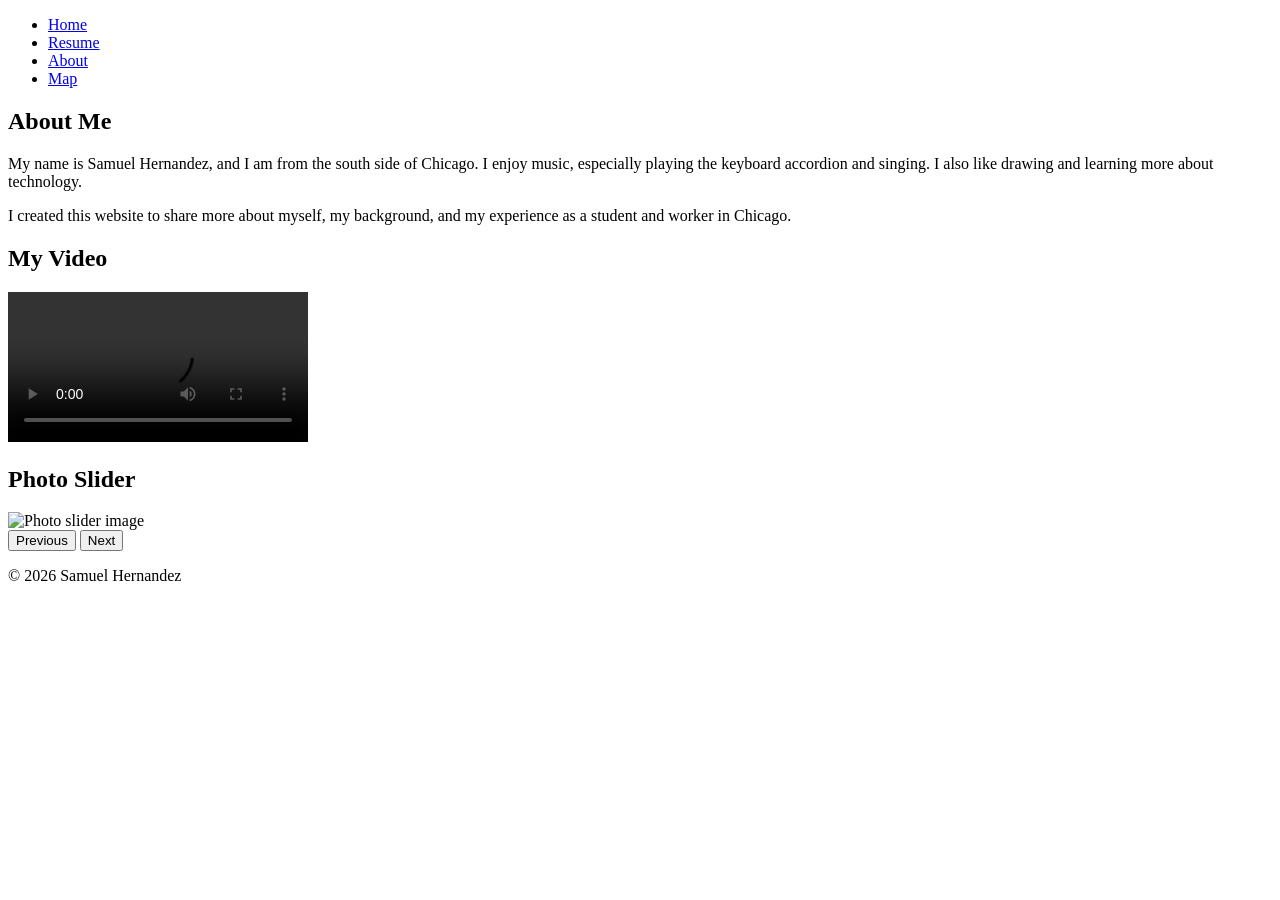
==== about.html @ e6e25882 "Create about.html" ====
<!DOCTYPE html>
<html lang="en">
<head>
  <meta charset="UTF-8">
  <meta name="viewport" content="width=device-width, initial-scale=1.0">
  <title>About | Samuel Hernandez</title>
  <link rel="preconnect" href="https://fonts.googleapis.com">
  <link rel="preconnect" href="https://fonts.gstatic.com" crossorigin>
  <link href="https://fonts.googleapis.com/css2?family=Poppins:wght@400;600;700&display=swap" rel="stylesheet">
  <link rel="stylesheet" href="css/reset.css">
  <link rel="stylesheet" href="css/style.css">
  <script src="js/script.js" defer></script>
</head>
<body>
  <header>
    <nav>
      <ul>
        <li><a href="index.html">Home</a></li>
        <li><a href="resume.html">Resume</a></li>
        <li><a href="about.html" class="active">About</a></li>
        <li><a href="map.html">Map</a></li>
      </ul>
    </nav>
  </header>

  <main>
    <section class="page-section">
      <h1>About Me</h1>
      <p>
        My name is Samuel Hernandez, and I am from the south side of Chicago.
        I enjoy music, especially playing the keyboard accordion and singing.
        I also like drawing and learning more about technology.
      </p>

      <p>
        I created this website to share more about myself, my background,
        and my experience as a student and worker in Chicago.
      </p>
    </section>

    <section class="video-section">
      <h2>My Video</h2>
      <video controls>
        <source src="IMG_2247.mov" type="video/mp4">
        Your browser does not support the video tag.
      </video>
    </section>

    <section class="slider-section">
      <h2>Photo Slider</h2>
      <img id="slider-image" src="slide1.jpeg" alt="Photo slider image">
      <div class="slider-buttons">
        <button id="prev-btn" type="button">Previous</button>
        <button id="next-btn" type="button">Next</button>
      </div>
    </section>
  </main>

  <footer>
    <p>&copy; 2026 Samuel Hernandez</p>
  </footer>
</body>
</html>
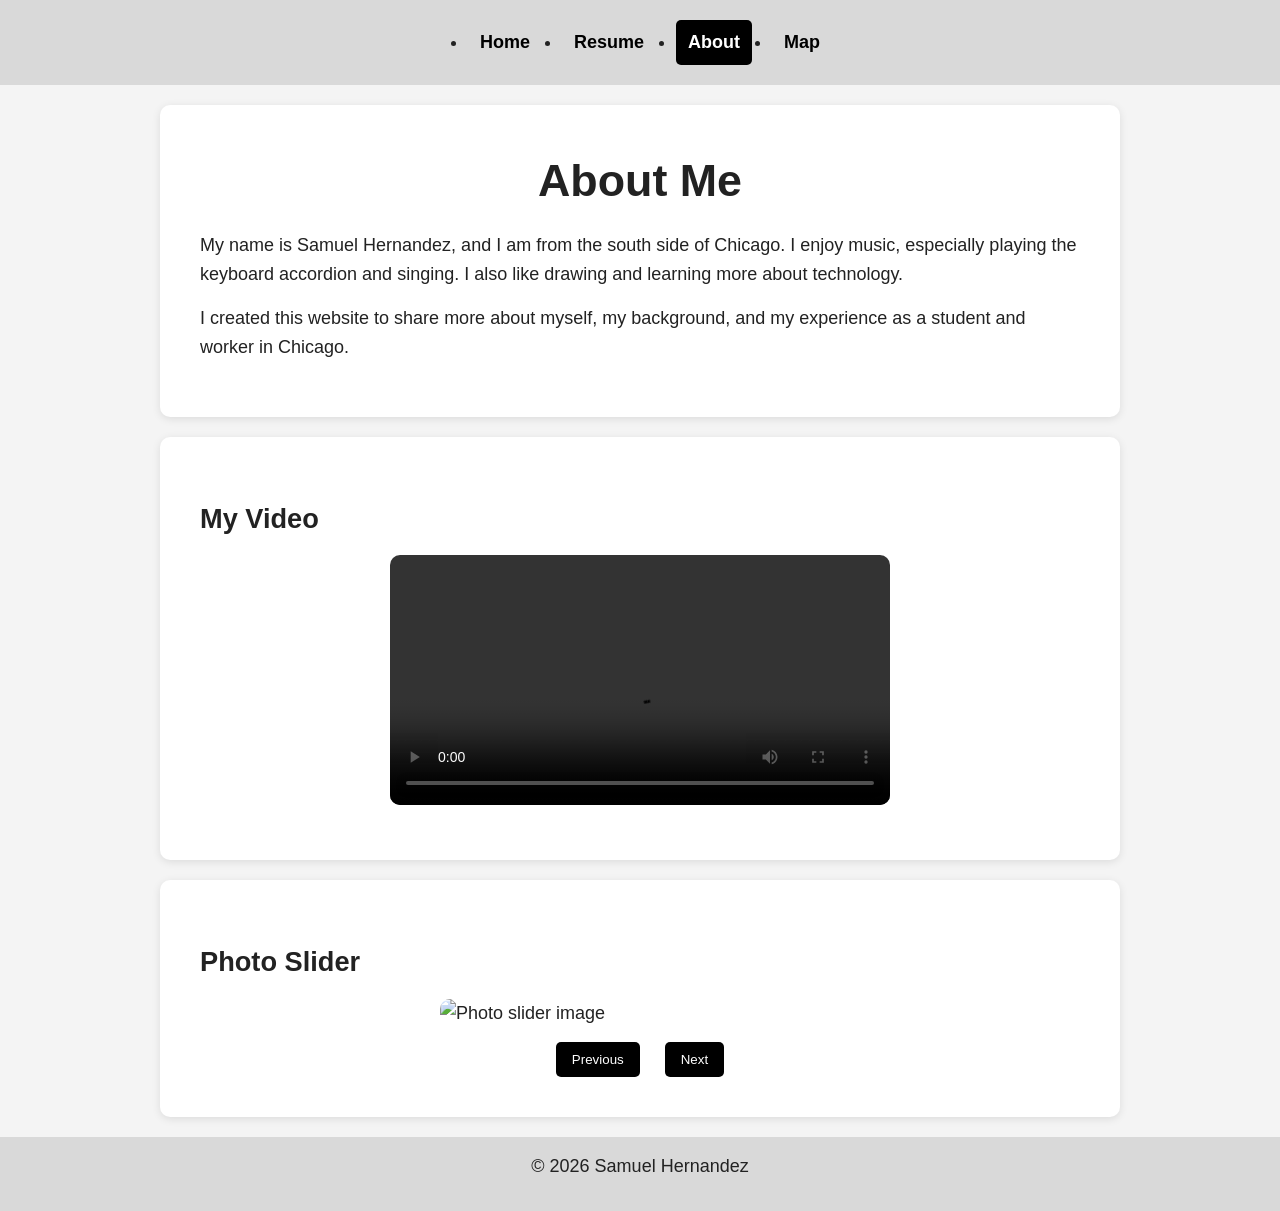
==== commit c9d3c842: "Update about.html" ====
--- a/about.html
+++ b/about.html
@@ -41,7 +41,7 @@
     <section class="video-section">
       <h2>My Video</h2>
       <video controls>
-        <source src="IMG_2247.mov" type="video/mp4">
+        <source src="3F11F00D-A571-4BED-B3E8-4041A26BD98.mov" type="video/quicktime">
         Your browser does not support the video tag.
       </video>
     </section>
--- a/css/style.css
+++ b/css/style.css
@@ -0,0 +1,208 @@
+body {
+  font-family: 'Poppins', Arial, sans-serif;
+  background-color: #f4f4f4;
+  color: #222222;
+  line-height: 1.6;
+}
+
+header {
+  background-color: #d9d9d9;
+  padding: 15px 0;
+  position: sticky;
+  top: 0;
+  z-index: 1000;
+}
+
+nav ul {
+  text-align: center;
+}
+
+nav li {
+  margin: 10px 0;
+}
+
+nav a {
+  text-decoration: none;
+  color: #000000;
+  font-weight: 600;
+  padding: 8px 12px;
+  display: inline-block;
+}
+
+nav a:hover,
+nav a.active {
+  background-color: #000000;
+  color: #ffffff;
+  border-radius: 5px;
+}
+
+main {
+  width: 90%;
+  margin: 20px auto;
+}
+
+.hero,
+.page-section,
+.video-section,
+.slider-section {
+  background-color: #ffffff;
+  margin-bottom: 20px;
+  padding: 20px;
+  border-radius: 10px;
+  box-shadow: 0 2px 8px rgba(0, 0, 0, 0.1);
+}
+
+h1 {
+  font-size: 2rem;
+  margin-bottom: 15px;
+  text-align: center;
+}
+
+h2 {
+  font-size: 1.4rem;
+  margin-top: 20px;
+  margin-bottom: 10px;
+}
+
+p {
+  margin-bottom: 15px;
+}
+
+ul {
+  margin-left: 20px;
+  list-style-type: disc;
+}
+
+li {
+  margin-bottom: 8px;
+}
+
+img {
+  display: block;
+  max-width: 100%;
+  width: 250px;
+  margin: 15px auto;
+  border-radius: 10px;
+}
+
+video {
+  display: block;
+  width: 100%;
+  max-width: 500px;
+  margin: 15px auto;
+  border-radius: 10px;
+}
+
+#map {
+  width: 100%;
+  height: 400px;
+  margin-top: 20px;
+  border: 2px solid #000000;
+  border-radius: 10px;
+}
+
+#slider-image {
+  display: block;
+  width: 300px;
+  max-width: 100%;
+  margin: 15px auto;
+  border-radius: 10px;
+}
+
+.slider-buttons {
+  text-align: center;
+}
+
+.slider-buttons button {
+  background-color: #000000;
+  color: #ffffff;
+  border: none;
+  padding: 10px 16px;
+  margin: 0 10px;
+  cursor: pointer;
+  border-radius: 5px;
+  font-family: 'Poppins', Arial, sans-serif;
+}
+
+.slider-buttons button:hover {
+  opacity: 0.85;
+}
+
+footer {
+  text-align: center;
+  padding: 15px;
+  background-color: #d9d9d9;
+  margin-top: 20px;
+}
+
+@media screen and (min-width: 600px) {
+  body {
+    font-size: 17px;
+  }
+
+  nav ul {
+    display: flex;
+    justify-content: center;
+    gap: 20px;
+  }
+
+  nav li {
+    margin: 0;
+  }
+
+  main {
+    width: 85%;
+  }
+
+  h1 {
+    font-size: 2.3rem;
+  }
+
+  img {
+    width: 300px;
+  }
+
+  .hero,
+  .page-section,
+  .video-section,
+  .slider-section {
+    padding: 30px;
+  }
+}
+
+@media screen and (min-width: 900px) {
+  body {
+    font-size: 18px;
+  }
+
+  header {
+    padding: 20px 0;
+  }
+
+  main {
+    width: 75%;
+  }
+
+  h1 {
+    font-size: 2.8rem;
+  }
+
+  h2 {
+    font-size: 1.7rem;
+  }
+
+  img {
+    width: 350px;
+  }
+
+  #slider-image {
+    width: 400px;
+  }
+
+  .hero,
+  .page-section,
+  .video-section,
+  .slider-section {
+    padding: 40px;
+  }
+}
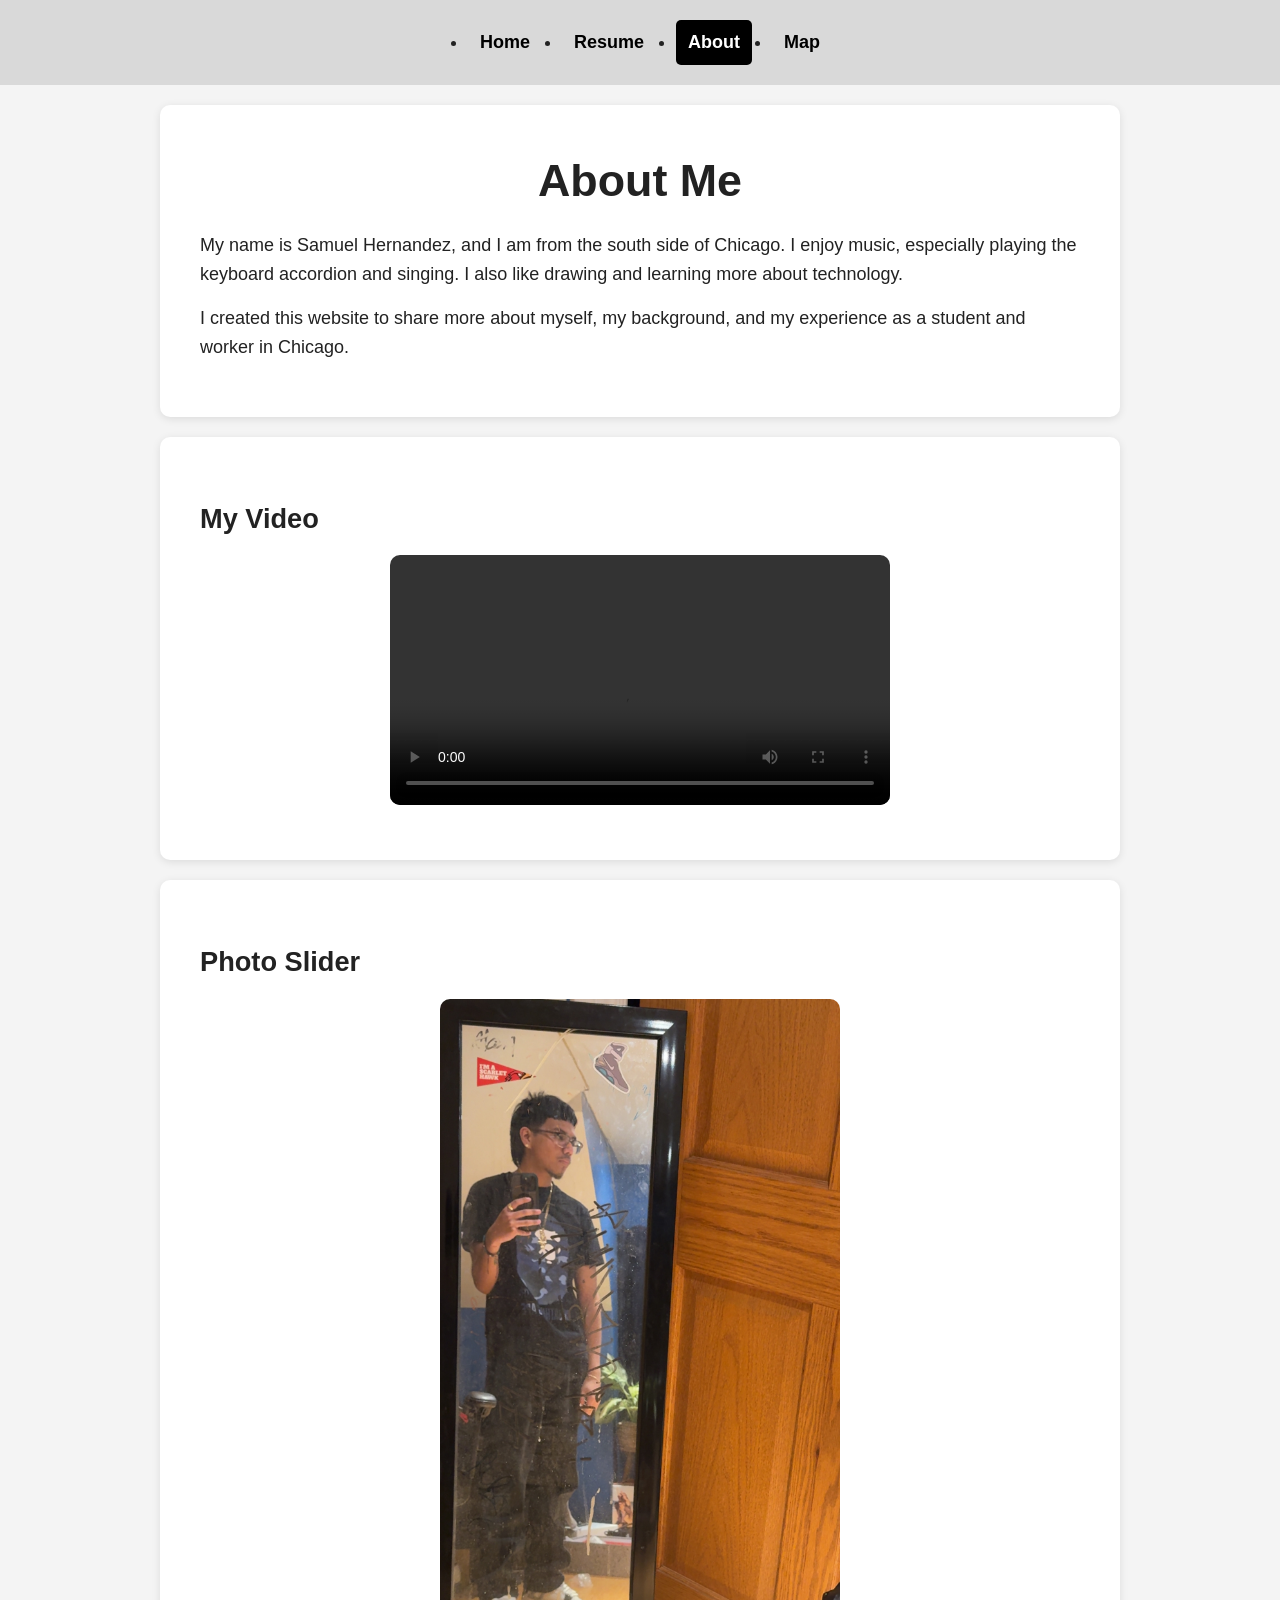
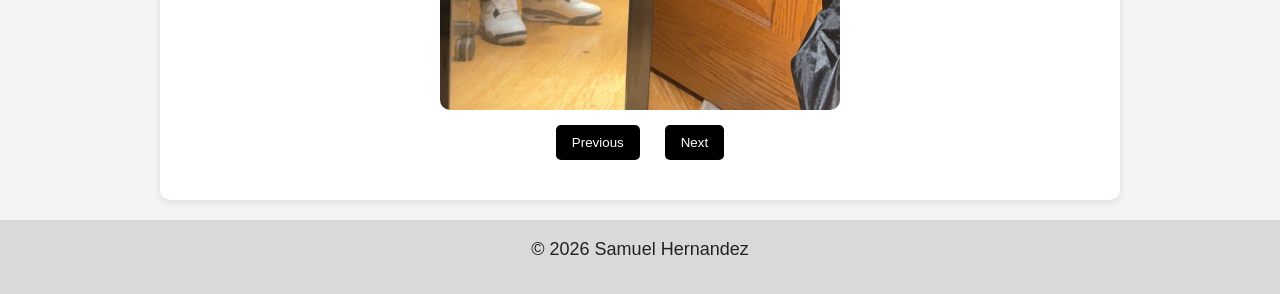
==== commit bc4f4215: "Update about.html" ====
--- a/about.html
+++ b/about.html
@@ -41,7 +41,7 @@
     <section class="video-section">
       <h2>My Video</h2>
       <video controls>
-        <source src="3F11F00D-A571-4BED-B3E8-4041A26BD98.mov" type="video/quicktime">
+       <source src="3F11F00D-A571-4BED-B3E8-4041A26BD989.mp4" type="video/mp4">
         Your browser does not support the video tag.
       </video>
     </section>
